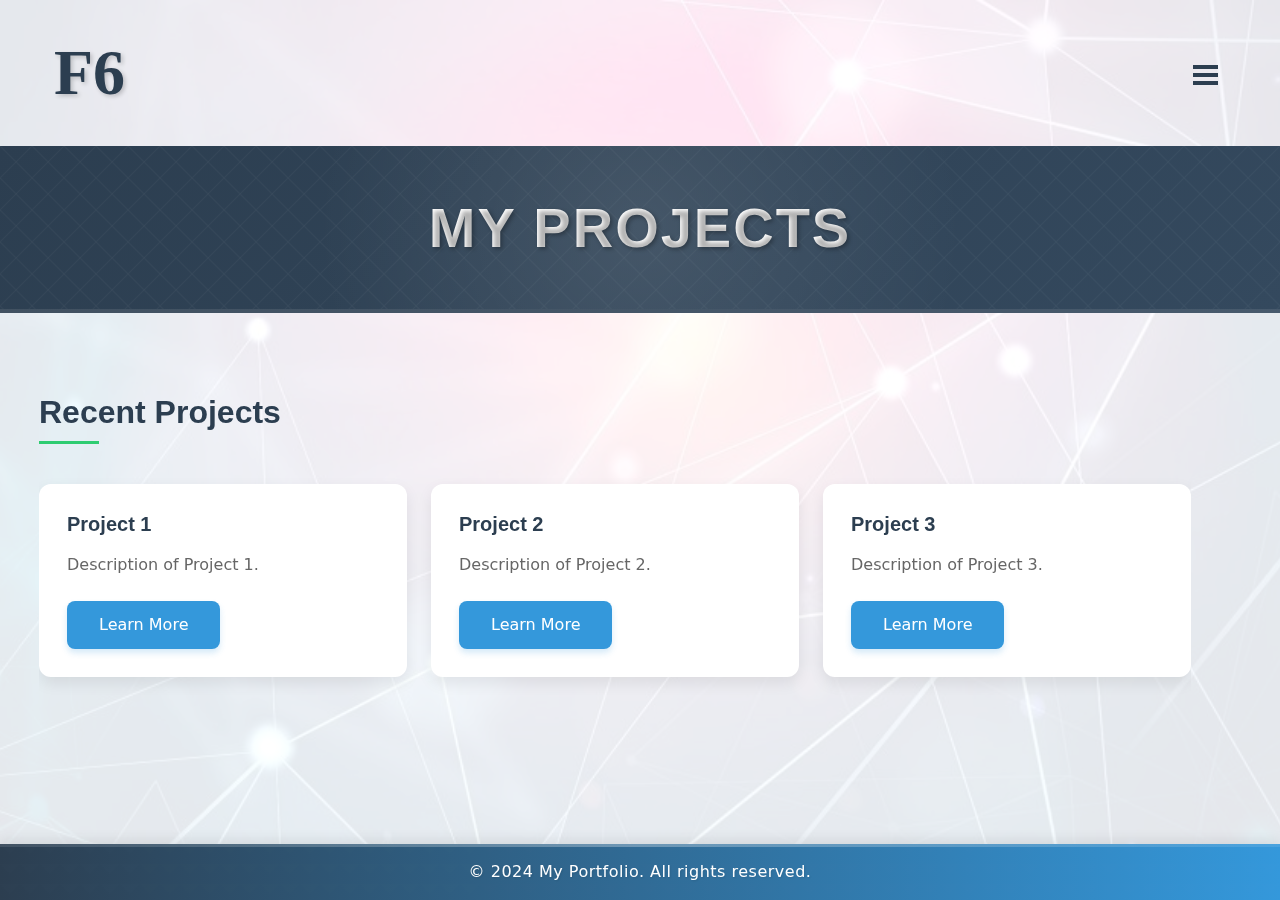
==== projects.html @ 0311383a "Add files via upload" ====
<!DOCTYPE html>
<html lang="en">
<head>
    <meta charset="UTF-8">
    <meta name="viewport" content="width=device-width, initial-scale=1.0">
    <title>Projects - My Portfolio</title>
    <link href="https://cdn.jsdelivr.net/npm/bootstrap@5.3.0-alpha1/dist/css/bootstrap.min.css" rel="stylesheet">
    <link rel="stylesheet" href="https://cdn.jsdelivr.net/npm/bootstrap@4.5.3/dist/css/bootstrap.min.css" integrity="sha384-TX8t27EcRE3e/ihU7zmQxVncDAy5uIKz4rEkgIXeMed4M0jlfIDPvg6uqKI2xXr2" crossorigin="anonymous">
    <script src="https://code.jquery.com/jquery-3.5.1.slim.min.js" integrity="sha384-DfXdz2htPH0lsSSs5nCTpuj/zy4C+OGpamoFVy38MVBnE+IbbVYUew+OrCXaRkfj" crossorigin="anonymous"></script>
    <script src="https://cdn.jsdelivr.net/npm/bootstrap@4.5.3/dist/js/bootstrap.bundle.min.js" integrity="sha384-ho+j7jyWK8fNQe+A12Hb8AhRq26LrZ/JpcUGGOn+Y7RsweNrtN/tE3MoK7ZeZDyx" crossorigin="anonymous"></script>
    <link href="styles.css" rel="stylesheet">
</head>
<body class= "full-screen">
    <nav class="navbar navbar-light">
        <div class="container">
            <a class="navbar-brand" href="index.html"><span class="art-letter">F6</span></a>
        <div class="navbar-right-section">
            <button class="navbar-toggler ms-auto" type="button" data-bs-toggle="collapse" data-bs-target="#navbarNav"
                    aria-controls="navbarNav" aria-expanded="false" aria-label="Toggle navigation">
                <span class="navbar-toggler-icon"></span>
            </button>
            <div class="collapse navbar-collapse" id="navbarNav">
                <ul class="navbar-nav ms-auto">
                    <li class="nav-item">
                        <a class="nav-link" href="index.html">Home</a>
                    </li>
                    <li class="nav-item">
                        <a class="nav-link" href="about.html">About</a>
                    </li>
                    <li class="nav-item">
                        <a class="nav-link" href="projects.html">Projects</a>
                    </li>
                    <li class="nav-item">
                        <a class="nav-link" href="contact.html">Contact</a>
                    </li>
                </ul>
            </div>
        </div>
        </div>
    </nav>
<div class="content-wrapper">
    <header class="bg-secondary text-white text-center py-5">
        <h1>My Projects</h1>
    </header>

    <main class="container my-5">
        <section id="project-list">
            <h2>Recent Projects</h2>
            <div class="row">
                <div class="col-md-4 mb-4">
                    <div class="card">
                        <div class="card-body">
                            <h5 class="card-title">Project 1</h5>
                            <p class="card-text">Description of Project 1.</p>
                            <a href="#" class="btn btn-primary">Learn More</a>
                        </div>
                    </div>
                </div>
                <div class="col-md-4 mb-4">
                    <div class="card">
                        <div class="card-body">
                            <h5 class="card-title">Project 2</h5>
                            <p class="card-text">Description of Project 2.</p>
                            <a href="#" class="btn btn-primary">Learn More</a>
                        </div>
                    </div>
                </div>
                <div class="col-md-4 mb-4">
                    <div class="card">
                        <div class="card-body">
                            <h5 class="card-title">Project 3</h5>
                            <p class="card-text">Description of Project 3.</p>
                            <a href="#" class="btn btn-primary">Learn More</a>
                        </div>
                    </div>
                </div>
            </div>
        </section>
    </main>
</div>

    <footer class="footer bg-light text-center py-3">
        <p>&copy; 2024 My Portfolio. All rights reserved.</p>
    </footer>

    <script src="https://cdn.jsdelivr.net/npm/bootstrap@5.3.0-alpha1/dist/js/bootstrap.bundle.min.js"></script>
    <script src="script.js"></script>
</body>
</html>
---- styles.css ----
* {
    margin: 0;
    padding: 0;
    box-sizing: border-box;
}

html, body {
    height: 100%;
    width: 100%;
    overflow-x: hidden;
}
/* Typography */
h1, h2, h3, h4, h5, h6 {
    font-weight: 700;
    color: #007bff;
    font-family: 'Roboto', sans-serif;
}

/* Layout Components */
.full-screen {
    min-height: 100vh;
    width: 100%;
    flex-direction: column;
    align-items: center;
    justify-content: center;
}

.container {
    max-width: 1200px;
    margin: 0 15px;
    padding: 0 1.5rem;
}

/* Background Styles */
body::before {
    content: '';
    position: fixed;
    top: 0;
    left: 0;
    right: 0;
    width: 100%;
    height: 100%;
    background-image: url('images/background.jpg');
    background-size: cover;
    background-position: center;
    background-repeat: no-repeat;
    opacity: 0.1;
    z-index: -1;
}

/* Navigation */
.navbar {
    position: relative;
    backdrop-filter: none;
    padding: 0 15px;
}

.navbar-brand {
    font-weight: 700;
    color: #2c3e50 !important;
    font-family:'Roboto', sans-serif;
}

.navbar-toggler {
    position: absolute;
    right: 50px;
    top: 50%;
    transform: translateY(-50%);
    border:none;
    color: #2c3e50;
}
.navbar-toggler:focus {
    outline: none;
    box-shadow: none;
}

/* Hamburger Menu Styles */
.navbar-toggler-icon {
    background-image: none;
    position: relative;
    color: #2c3e50;
}

.navbar-toggler-icon::before,
.navbar-toggler-icon::after,
.navbar-toggler-icon {
    width: 25px;
    height: 4px;
    background-color: #2c3e50;
    display: inline-block;
    transition: all 0.3s ease;
}

.navbar-toggler-icon::before,
.navbar-toggler-icon::after {
    content: '';
    position: absolute;
    right: 0;
}

.navbar-toggler-icon::before { top: -8px; }
.navbar-toggler-icon::after { bottom: -8px; }

/* Navigation Menu */
.navbar-collapse {
    position: absolute;
    top: 20%;
    right: 0;
    background-color: white;
    padding: 1rem;
    min-width: 200px;
    margin-top: 1rem;
    box-shadow: 0 2px 5px rgba(0,0,0,0.2);
    z-index: 1000;
}
.navbar-collapse .navbar-nav {
    flex-direction: column;
}

.navbar-collapse .nav-item {
    margin: 0.5rem 0;
}

.nav-link {
    padding: 0.5rem 1rem;
    border-radius: 4px;
    font-weight: 500;
    transition: color 0.3s ease;
}

.nav-link:hover {
    background-color: rgba(0, 123, 255, 0.1);
    color: #007bff !important;
}

/* Animation for hamburger menu */
.navbar-toggler[aria-expanded="true"] .navbar-toggler-icon {
    background-color: transparent;
}

.navbar-toggler[aria-expanded="true"] .navbar-toggler-icon::before {
    transform: rotate(45deg);
    top: 0;
}

.navbar-toggler[aria-expanded="true"] .navbar-toggler-icon::after {
    transform: rotate(-45deg);
    bottom: 0;
}

/* Header Styles */
header {
    color: #2c3e50;
    padding: 100px 0;
    backdrop-filter: none;
}

header h1 {
    font-size: 3rem;
    margin-bottom: 1rem;
    backdrop-filter: none;
}

header p.lead {
    font-size: 1.25rem;
    opacity: 0.9;
    backdrop-filter: none;
}

/* Artistic Letter Component */
.art-letter {
    font-size: 4rem;
    font-weight: 900;
    position: relative;
    display: inline-block;
    color:#2c3e50;
    text-shadow: 2px 2px 4px rgba(0, 0, 0, 0.2);
    font-family: "Edwardian Script ITC";
    margin: 20px 0;
  }

  .art-letter::before {
    content: '';
    position: absolute;
    top: -10px;
    left: -10px;
    right: -10px;
    bottom: -10px;
    z-index: -1;
    border-radius: 8px;
    opacity: 0.1;
    transform: skew(-5deg);
    transition: all 0.3s ease;
  }

  .art-letter:hover::before {
    transform: skew(5deg);
    opacity: 0.2;
  }

  .art-letter::after {
    content: '';
    position: absolute;
    top: 50%;
    left: -15px;
    width: calc(100% + 30px);
    height: 2px;
    background: #007bff;
    transform: scaleX(0);
    transition: transform 0.3s ease;
  }

/* Intro Section */
#intro {
    padding: 4rem 0;
    position: absolute;
    overflow: hidden;
    left:20%;
}

#intro::after {
    content: '';
    position: absolute;
    top: -50%;
    right: -50%;
    width: 100%;
    height: 100%;
    background: radial-gradient(circle, rgba(52, 152, 219, 0.05) 0%, transparent 70%);
    z-index: -1;
    transform: rotate(-45deg);
}

#intro h2 {
    font-size: 2.5rem;
    font-weight: 700;
    color: #2c3e50;
    margin-bottom: 1.5rem;
    letter-spacing: 1px;
    line-height: 1.2;
    position: relative;
}

#intro h2::after {
    content: '';
    position: absolute;
    left: 0;
    bottom: -10px;
    width: 80px;
    height: 4px;
    background: linear-gradient(to right, #3498db, #2980b9);
    border-radius: 2px;
}

.intro {
    font-size: 1.25rem;
    line-height: 1.8;
    color: #34495e;
    margin-top: 2rem;
    font-weight: 400;
    max-width: 600px;
}

/* Profile Image*/
.profile-image {
    border-radius: 12px;
    box-shadow: 0 16px 32px rgba(0, 0, 0, 0.1);
    transition: transform 0.3s ease, box-shadow 0.3s ease;
    z-index: 2;
}

.profile-image::after {
    content: '';
    position: absolute;
    top: 10px;
    left: 10px;
    right: -10px;
    bottom: -10px;
    border: 3px solid #3498db;
    border-radius: 12px;
    z-index: -1;
    opacity: 0.3;
    transition: all 0.3s ease;
}

.profile-image:hover {
    transform: translateY(-5px);
    box-shadow: 0 20px 40px rgba(0, 0, 0, 0.15);
}

.profile-image:hover::after {
    transform: translate(5px, 5px);
    opacity: 0.5;
}
.text-blue {
    color: #2c3e50 !important;
}

.bg-blue {
    background-color: #2c3e50 !important;
}
/* Skills Section */
#skills {
    padding: 2rem 0;
}
header.bg-secondary {
    position: relative;
    background: linear-gradient(135deg, #2c3e50, #34495e);
    padding: 6rem 0;
    overflow: hidden;
    border-bottom: 4px solid rgba(255, 255, 255, 0.1);
}

/* Animated Background Pattern */
header.bg-secondary::before {
    content: '';
    position: absolute;
    top: 0;
    left: 0;
    right: 0;
    bottom: 0;
    background:
        linear-gradient(45deg, transparent 48%, rgba(255, 255, 255, 0.03) 49%,
        rgba(255, 255, 255, 0.03) 51%, transparent 52%) 0 0 / 2em 2em,
        linear-gradient(-45deg, transparent 48%, rgba(255, 255, 255, 0.03) 49%,
        rgba(255, 255, 255, 0.03) 51%, transparent 52%) 1em 1em / 2em 2em;
    animation: patternMove 30s linear infinite;
}

/* Glowing Effect */
header.bg-secondary::after {
    content: '';
    position: absolute;
    top: 0;
    left: 0;
    right: 0;
    bottom: 0;
    background: radial-gradient(circle at 50% 50%,
                rgba(255, 255, 255, 0.1) 0%,
                rgba(255, 255, 255, 0.05) 25%,
                transparent 50%);
    animation: glowPulse 4s ease-in-out infinite;
}

/* Heading Style */
header.bg-secondary h1 {
    position: relative;
    font-size: 3.5rem;
    font-weight: 800;
    letter-spacing: 2px;
    text-transform: uppercase;
    margin: 0;
    padding: 0;
    color: transparent;
    background: linear-gradient(45deg, #ffffff 30%, #f1f1f1 50%, #ffffff 70%);
    background-size: 200% auto;
    background-clip: text;
    -webkit-background-clip: text;
    text-shadow: 2px 2px 4px rgba(0, 0, 0, 0.3);
    animation: shimmer 3s linear infinite;
    z-index: 1;
}

/* Decorative Lines */
header.bg-secondary h1::before,
header.bg-secondary h1::after {
    content: '';
    position: absolute;
    top: 50%;
    width: 60px;
    height: 2px;
    background: rgba(255, 255, 255, 0.3);
    transform-origin: center;
}

header.bg-secondary h1::before {
    left: -80px;
    transform: translateY(-50%) rotate(-45deg);
}

header.bg-secondary h1::after {
    right: -80px;
    transform: translateY(-50%) rotate(45deg);
}

/* Hover Effects */
header.bg-secondary:hover h1::before {
    animation: lineMove 1.5s ease-in-out infinite;
}

header.bg-secondary:hover h1::after {
    animation: lineMove 1.5s ease-in-out infinite reverse;
}

#skills ul {
    list-style-type: none;
    padding: 0;
    display: grid;
    grid-template-columns: repeat(auto-fit, minmax(250px, 1fr));
    gap: 1rem;
    margin: 1.5rem 0;
}

#skills li {
    background: linear-gradient(145deg, #ffffff, #f5f5f5);
    box-shadow: 0 4px 6px rgba(0, 0, 0, 0.1);
    padding: 1rem 1.5rem;
    border-radius: 8px;
    font-weight: 500;
    color: #2c3e50;
    transition: all 0.3s ease;
    position: relative;
    overflow: hidden;
}

#skills li::before {
    content: '';
    position: absolute;
    left: 0;
    top: 0;
    height: 100%;
    width: 4px;
    background: #3498db;
    transform: scaleY(0);
    transition: transform 0.3s ease;
}

#skills li:hover {
    transform: translateY(-3px);
    box-shadow: 0 6px 12px rgba(0, 0, 0, 0.15);
}

#skills li:hover::before {
    transform: scaleY(1);
}

/* Bio*/
#bio {
    padding: 2rem 0;
    line-height: 1.6;
}

#bio h2, #skills h2 {
    color: #2c3e50;
    font-size: 2rem;
    margin-bottom: 1.5rem;
    position: relative;
    padding-bottom: 0.5rem;
}

#bio h2::after, #skills h2::after {
    content: '';
    position: absolute;
    left: 0;
    bottom: 0;
    width: 50px;
    height: 3px;
    background: #3498db;
}


/* Projects Section*/
.bg-success {
    background: linear-gradient(135deg, #2ecc71, #27ae60);
    padding: 4rem 0;
    margin-bottom: 3rem;
    box-shadow: 0 4px 12px rgba(0, 0, 0, 0.1);
}

.bg-success h1 {
    font-size: 2.5rem;
    font-weight: 700;
    letter-spacing: 0.5px;
    margin: 0;
    text-shadow: 2px 2px 4px rgba(0, 0, 0, 0.2);
}

/* Project Cards Styling */
#project-list {
    padding: 2rem 0;
    position: center;
    overflow: hidden;
    left:20%;
}

#project-list h2 {
    color: #2c3e50;
    font-size: 2rem;
    margin-bottom: 2.5rem;
    position: relative;
    padding-bottom: 0.75rem;
}

#project-list h2::after {
    content: '';
    position: absolute;
    left: 0;
    bottom: 0;
    width: 60px;
    height: 3px;
    background: #2ecc71;
    transition: width 0.3s ease;
}

#project-list h2:hover::after {
    width: 100px;
}

.card {
    background: #ffffff;
    border: none;
    border-radius: 12px;
    box-shadow: 0 6px 15px rgba(0, 0, 0, 0.08);
    transition: all 0.3s cubic-bezier(0.4, 0, 0.2, 1);
    height: 100%;
}

.card:hover {
    transform: translateY(-8px);
    box-shadow: 0 12px 24px rgba(0, 0, 0, 0.12);
}

.card-body {
    padding: 1.75rem;
}

.card-title {
    color: #2c3e50;
    font-size: 1.25rem;
    font-weight: 600;
    margin-bottom: 1rem;
}

.card-text {
    color: #666;
    line-height: 1.6;
    margin-bottom: 1.5rem;
}

.btn-primary {
    background: #2ecc71;
    border: none;
    padding: 0.75rem 1.5rem;
    border-radius: 6px;
    font-weight: 500;
    transition: all 0.3s ease;
}

.btn-primary:hover {
    background: #27ae60;
    transform: translateX(5px);
}


/* Contact Page */
.bg-info {
    background: linear-gradient(135deg, #2980b9, #3498db);
    padding: 3.5rem 0;
    margin-bottom: 2rem;
    box-shadow: 0 2px 10px rgba(0, 0, 0, 0.1);
}

.bg-info h1 {
    font-size: 2.5rem;
    font-weight: 700;
    text-shadow: 1px 1px 2px rgba(0, 0, 0, 0.2);
}

#contact-form {
    max-width: 800px;
    margin: 0 auto;
    padding: 2rem;
    background: #ffffff;
    border-radius: 12px;
    box-shadow: 0 8px 24px rgba(0, 0, 0, 0.08);
}

#contact-form h2 {
    color: #2c3e50;
    font-size: 2rem;
    margin-bottom: 2rem;
    position: relative;
    padding-bottom: 0.75rem;
}

#contact-form h2::after {
    content: '';
    position: absolute;
    left: 0;
    bottom: 0;
    width: 60px;
    height: 3px;
    background: #3498db;
}

.form-label {
    color: #34495e;
    font-weight: 500;
    margin-bottom: 0.5rem;
}

.form-control {
    border: 2px solid #e9ecef;
    border-radius: 8px;
    padding: 0.75rem 1rem;
    transition: all 0.3s ease;
}

.form-control:focus {
    border-color: #3498db;
    box-shadow: 0 0 0 0.2rem rgba(52, 152, 219, 0.25);
    outline: none;
}

.form-control::placeholder {
    color: #95a5a6;
}

textarea.form-control {
    min-height: 150px;
    resize: vertical;
}

.btn-primary {
    background: #3498db;
    border: none;
    padding: 0.75rem 2rem;
    font-weight: 500;
    border-radius: 8px;
    transition: all 0.3s ease;
    box-shadow: 0 4px 6px rgba(52, 152, 219, 0.2);
}

.btn-primary:hover {
    background: #2980b9;
    transform: translateY(-2px);
    box-shadow: 0 6px 12px rgba(52, 152, 219, 0.3);
}

.btn-primary:active {
    transform: translateY(0);
}

/* Form Validation Styles */
.form-control.is-invalid {
    border-color: #e74c3c;
    background-image: none;
}

.invalid-feedback {
    color: #e74c3c;
    font-size: 0.875rem;
    margin-top: 0.25rem;
}

/* Footer */
.footer {
    background: linear-gradient(to right, #2c3e50, #3498db);
    padding: 2rem 0;
    position: fixed;
    bottom: 0;
    left: 0;
    right: 0;
    overflow: hidden;
    box-shadow: 0 -4px 12px rgba(0, 0, 0, 0.08);
    transition: bottom 0.3s ease-in-out;
    }

.footer::before {
    content: '';
    position: absolute;
    top: 0;
    left: 0;
    right: 0;
    bottom: 0;
    background: linear-gradient(135deg, rgba(255, 255, 255, 0.05) 25%, transparent 25%) -10px 0,
                linear-gradient(225deg, rgba(255, 255, 255, 0.05) 25%, transparent 25%) -10px 0;
    background-size: 20px 20px;
    opacity: 0.1;
    }

.footer p {
    color: #ffffff;
    font-size: 1rem;
    font-weight: 400;
    letter-spacing: 0.5px;
    margin: 0;
    position: relative;
    z-index: 2;
    text-shadow: 1px 1px 2px rgba(0, 0, 0, 0.1);
    }
.footer::after {
    content: '';
    position: absolute;
    top: 0;
    left: 0;
    right: 0;
    height: 3px;
    background: linear-gradient(to right,
        rgba(255, 255, 255, 0.1),
        rgba(255, 255, 255, 0.3),
        rgba(255, 255, 255, 0.1)
    );
    }

/* Animations */
@keyframes patternMove {
    0% {
        background-position: 0 0, 1em 1em;
    }
    100% {
        background-position: 2em 2em, 3em 3em;
    }
}

@keyframes fadeInUp {
    from {
        opacity: 0;
        transform: translateY(20px);
    }
    to {
        opacity: 1;
        transform: translateY(0);
    }
}
@keyframes glowPulse {
    0%, 100% {
        opacity: 0.5;
        transform: scale(1);
    }
    50% {
        opacity: 0.7;
        transform: scale(1.05);
    }
}
@keyframes shimmer {
    0% {
        background-position: -100% 0;
    }
    100% {
        background-position: 100% 0;
    }
}
/* Responsive Design */
@media (max-width: 992px) {

      .navbar-right-section {
        position: relative;
        flex-shrink: 0;
        display: flex;
        justify-content: end;
        margin: 0rem;
        padding: 0rem;
    }

    .navbar-collapse {
        position: absolute;
        top: 100%;
        right: 0;
        background-color: white;
        padding: 1rem;
        min-width: 200px;
        margin-top: 1rem;
        box-shadow: 0 2px 5px rgba(0,0,0,0.2);
        z-index: 1000;
    }

    .navbar-collapse .navbar-nav {
        flex-direction: column;
    }

    .navbar-collapse .nav-item {
        margin: 0.5rem 0;
    }

    .profile-image {
        position: relative;
    }

    header {
        padding: 60px 0;
        /*background: linear-gradient(135deg, rgba(0, 123, 255, 0.9), rgba(0, 86, 179, 0.9));*/
        backdrop-filter: none;
    }

    header h1 {
        /*background: linear-gradient(135deg, rgba(0, 123, 255, 0.9), rgba(0, 86, 179, 0.9));*/
        backdrop-filter: none;
        font-size: 2.5rem;
    }
    .card {
        margin-bottom: 1.5rem;
    }
    .container {
        padding: 0 1rem;
    }

    .bg-success {
        padding: 3rem 0;
    }

    .bg-success h1 {
        font-size: 2rem;
    }
    #intro {
        padding: 3rem 0;
    }

    #intro h2 {
        font-size: 2.2rem;
    }

    .intro {
        font-size: 1.15rem;
    }
}

@media (max-width: 768px) {
    #project-list h2 {
        font-size: 1.75rem;
    }

    .card-body {
        padding: 1.25rem;
    }

    .row {
        margin: 0 -0.5rem;
    }

    .col-md-4 {
        padding: 0 0.5rem;
    }
    .bg-info {
        padding: 2.5rem 0;
    }

    .bg-info h1 {
        font-size: 2rem;
    }

    #contact-form {
        padding: 1.5rem;
        margin: 1rem;
    }

    #contact-form h2 {
        font-size: 1.75rem;
    }

    .btn-primary {
        width: 100%;
    }

    #intro {
        text-align: center;
        padding: 2.5rem 0;
    }

    #intro h2::after {
        left: 50%;
        transform: translateX(-50%);
    }

    .profile-image {
        margin-top: 2rem;
        max-width: 300px;
        margin-left: auto;
        margin-right: auto;
    }

    .intro {
        margin-left: auto;
        margin-right: auto;
    }
    .footer {
        padding: 1.5rem 0;
        margin-top: 3rem;
    }

    .footer p {
        font-size: 0.9rem;
    }
    header.bg-secondary {
        padding: 4rem 0;
    }

    header.bg-secondary h1 {
        font-size: 2.5rem;
    }

    header.bg-secondary h1::before,
    header.bg-secondary h1::after {
        width: 40px;
    }

    header.bg-secondary h1::before {
        left: -50px;
    }

    header.bg-secondary h1::after {
        right: -50px;
    }
}

@media (max-width: 576px) {
    .bg-success {
        padding: 2.5rem 0;
    }

    .bg-success h1 {
        font-size: 1.75rem;
    }

    .card {
        margin-bottom: 1rem;
    }
    #intro h2 {
        font-size: 1.8rem;
    }

    .intro {
        font-size: 1.1rem;
    }
    .footer {
        padding: 1.25rem 0;
        margin-top: 2rem;
    }

    .footer p {
        font-size: 0.85rem;
    }
    header.bg-secondary h1 {
        font-size: 2rem;
    }

    header.bg-secondary h1::before,
    header.bg-secondary h1::after {
        display: none;
    }
}

#intro .row > div {
    animation: fadeInUp 0.8s ease-out forwards;
}

#intro .col-md-4 {
    animation-delay: 0.2s;
}

.notification {
    position: fixed;
    top: 20px;
    right: 20px;
    z-index: 1000;
    animation: slideIn 0.5s ease-out;
}

.content-wrapper {
    flex: 1 0 auto;
}
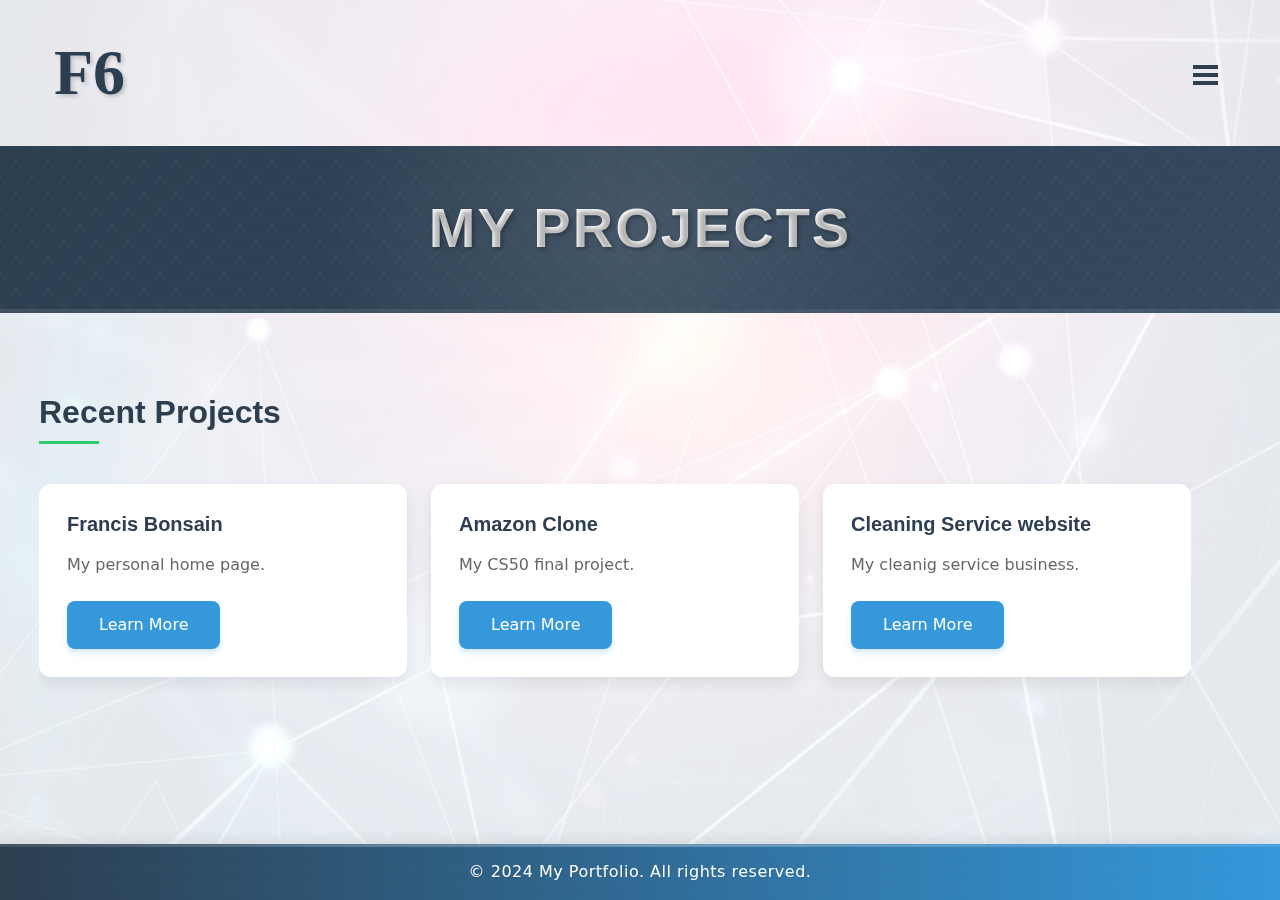
==== commit c1d1c787: "Update projects.html" ====
--- a/projects.html
+++ b/projects.html
@@ -50,26 +50,26 @@
                 <div class="col-md-4 mb-4">
                     <div class="card">
                         <div class="card-body">
-                            <h5 class="card-title">Project 1</h5>
-                            <p class="card-text">Description of Project 1.</p>
-                            <a href="#" class="btn btn-primary">Learn More</a>
+                            <h5 class="card-title">Francis Bonsain</h5>
+                            <p class="card-text">My personal home page.</p>
+                            <a href="https://francisbonsaindev.com/" class="btn btn-primary">Learn More</a>
                         </div>
                     </div>
                 </div>
                 <div class="col-md-4 mb-4">
                     <div class="card">
                         <div class="card-body">
-                            <h5 class="card-title">Project 2</h5>
-                            <p class="card-text">Description of Project 2.</p>
-                            <a href="#" class="btn btn-primary">Learn More</a>
+                            <h5 class="card-title">Amazon Clone</h5>
+                            <p class="card-text">My CS50 final project.</p>
+                            <a href="https://fancisbones.github.io/Amazon-Clone-By-FBY/amazon.html" class="btn btn-primary">Learn More</a>
                         </div>
                     </div>
                 </div>
                 <div class="col-md-4 mb-4">
                     <div class="card">
                         <div class="card-body">
-                            <h5 class="card-title">Project 3</h5>
-                            <p class="card-text">Description of Project 3.</p>
+                            <h5 class="card-title">Cleaning Service website</h5>
+                            <p class="card-text">My cleanig service business.</p>
                             <a href="#" class="btn btn-primary">Learn More</a>
                         </div>
                     </div>
